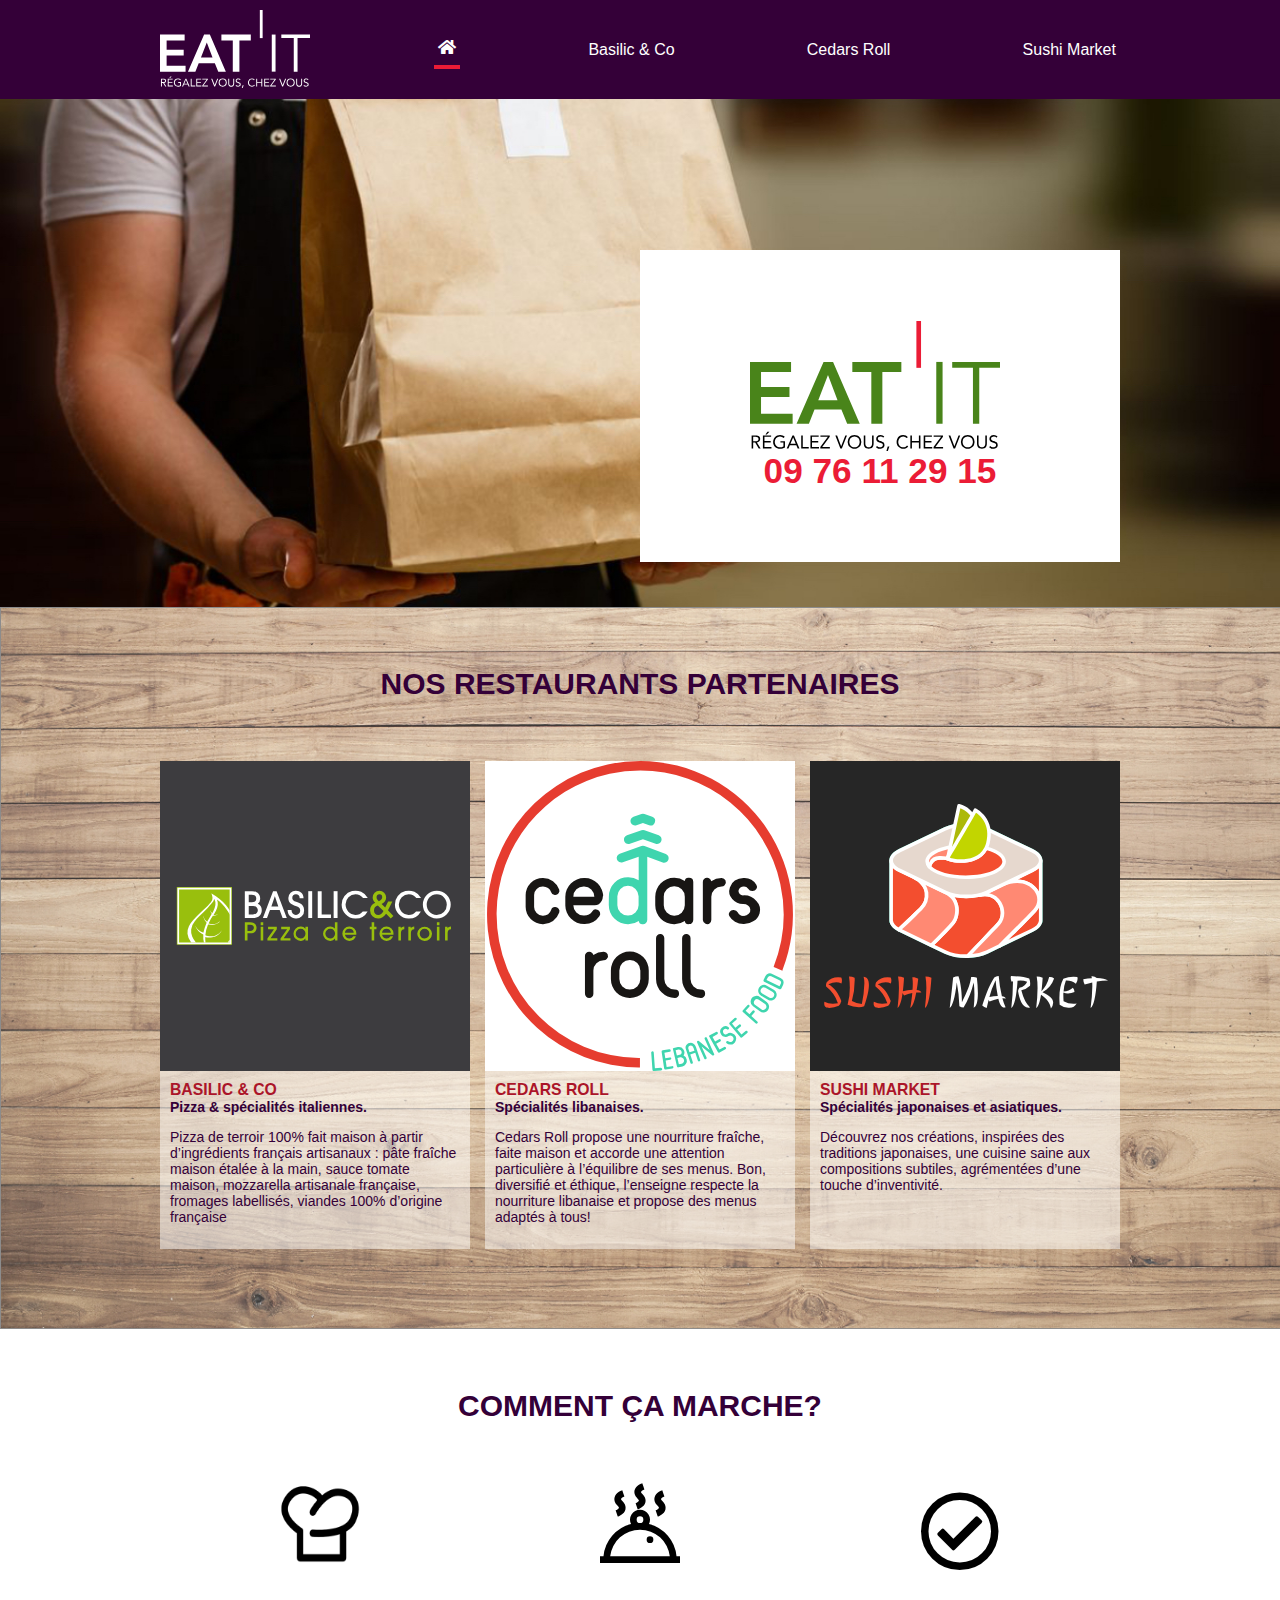
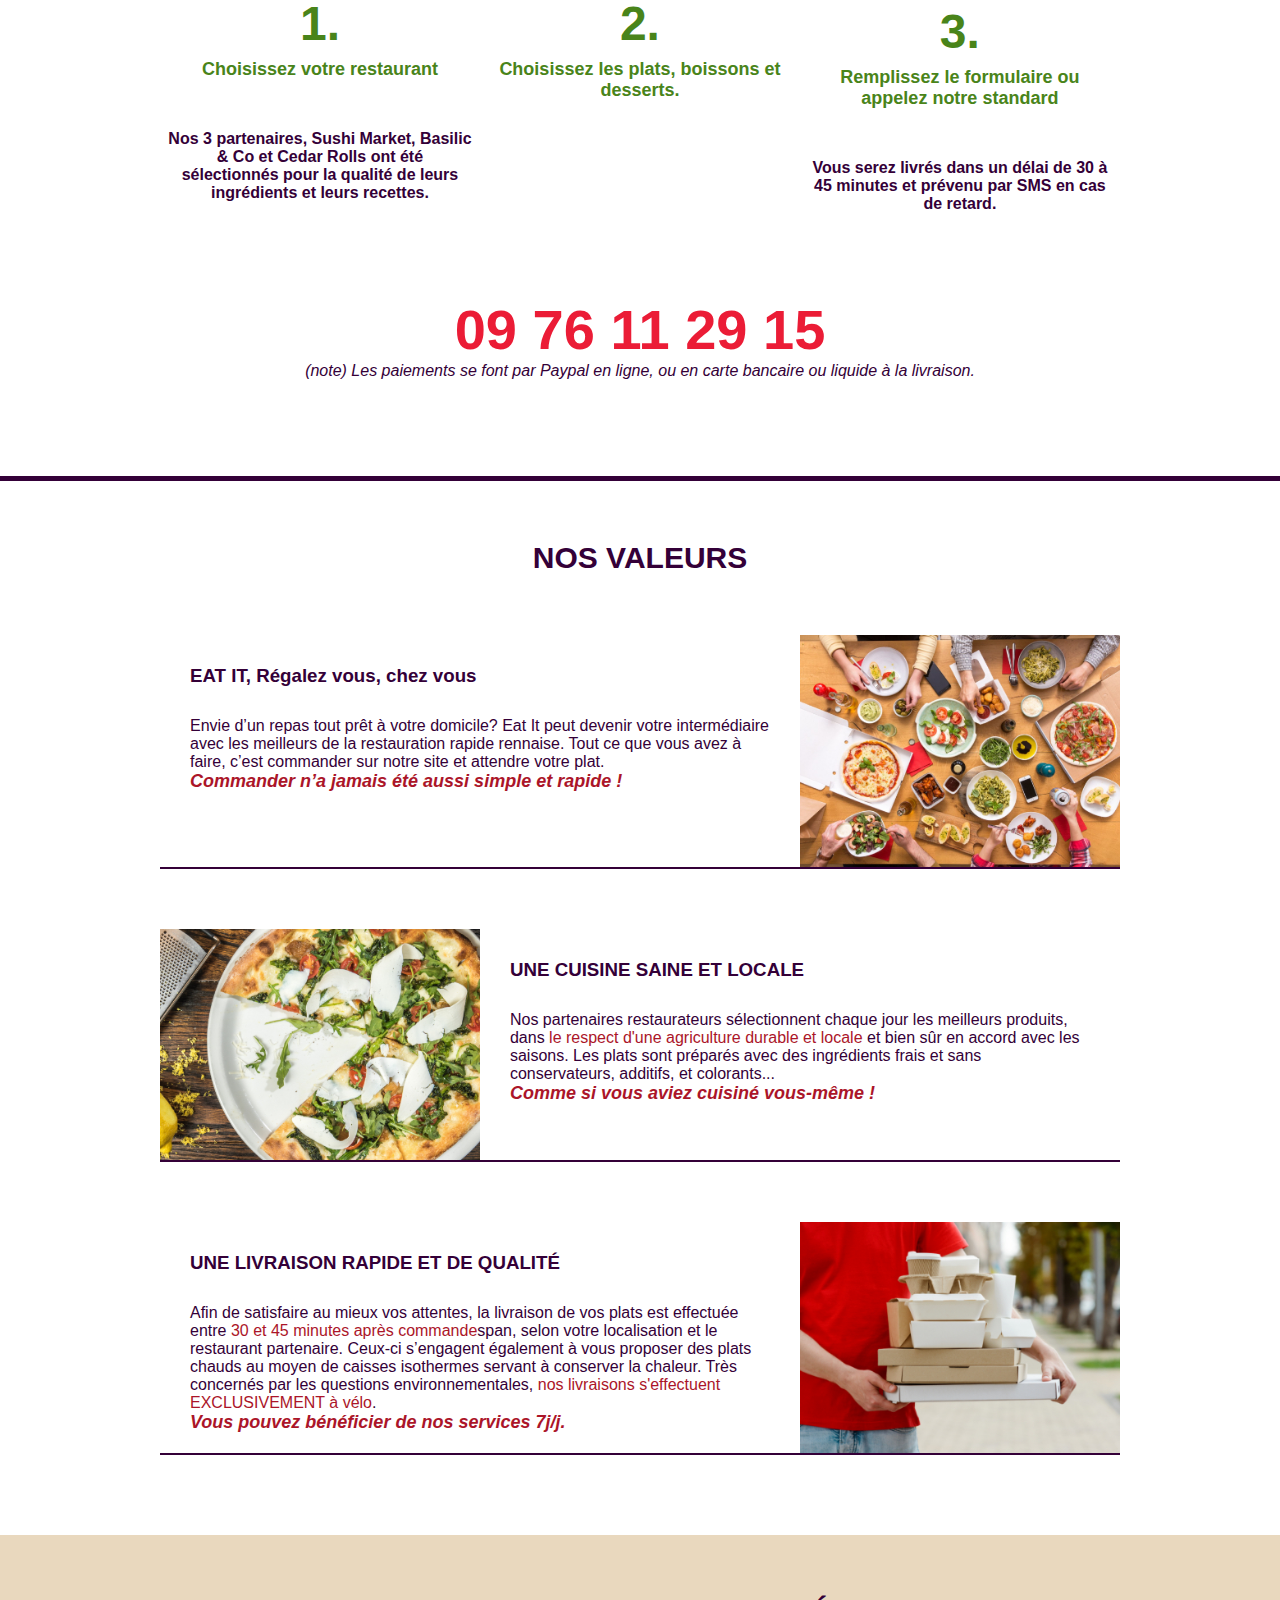
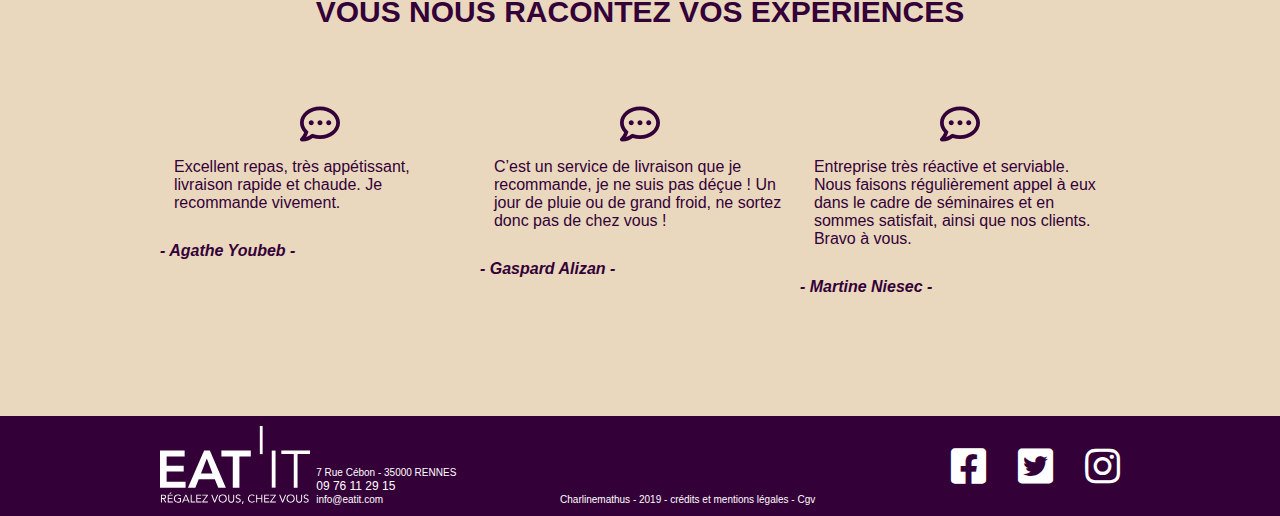
==== index.html @ 23b6b233 "début intégration page resto1" ====
<!DOCTYPE html>
<html lang="fr">
<head>
  <meta charset="UTF-8">
  <meta name="viewport" content="width=device-width, initial-scale=1.0">
  <meta http-equiv="X-UA-Compatible" content="ie=edge">
  <link rel="stylesheet" href="css/styles.css">
  <link rel="stylesheet" href="https://use.fontawesome.com/releases/v5.8.1/css/all.css">
  <title>Index</title>
</head>

<body>
  <!-- HEADER ================================================================================================================-->
  <header class="page_header">

    <!-- navigation principale -------------------------------------------------------------------------------------------------->
    <nav class="main_nav"> 

        <ul class="container">
          <li><div class="logo_navbar"><a href="index.html" class="logo_header"><img src="images/logo_white.svg" alt="logo_eat_it"></a></div></li>
          <li><a href="index.html" class="active"><i class="fas fa-home fa-1x"></i></a></li>
          <li><a href="resto1.html">Basilic & Co</a></li>
          <li><a href="resto2.html">Cedars Roll</a></li>
          <li><a href="resto3.html">Sushi Market</a></li>
        </ul>
      
    </nav><!--/main_nav-->

    <!-- slider ----------------------------------------------------------------------------------------------------------------->
    <section class="slider">

        <article class="slide">
          <div class="slide_title">
            <div class="container"> <!-- on a rajouter une boite avec la class "container" pour contraindre le titre à gauhce sur l'image-->
              <div class="title">
                <img src="images/logo_title.svg" alt="logo eatIt">
                <h1>09 76 11 29 15</h1>
              </div>
            </div>
          </div><!--/slide_infos-->
  
          <div class="slide_img">
            <img src="images/header_img.jpg" alt="livraison repas">
          </div><!--slide_img-->
        </article>

    </section><!--/slider-->

  </header><!--/page_header-->


  <!-- MAIN =====================================================================================================================-->
  <main>


    <!-- nos restaurants partenaires ------------------------------------------------------------------------------------------->
    <section class="partenaires">

      <div class="container">
        <h1>Nos restaurants partenaires</h1>

        <div class="partenaires_list">
          <div class="resto bCo"><!-- BasilicCo -->
            <div class="logo logo_bCo"><a href="resto1.html"><img src="images/logo_bCo.svg" alt="logo Basilic & Co" title="Découvrez Basilic & Co"></div></a> <!-- je crée une div qui contient l'image du logo car img en svg, donc pas de dimensions propores à elle / image cliquable lien vers page resto -->
            <div class="txt">
              <a href="resto1.html">Basilic & Co</a>
              <p>Pizza & spécialités italiennes.</p>
              <p>Pizza de terroir 100% fait maison à partir d’ingrédients français artisanaux : pâte fraîche maison étalée à la main, sauce tomate maison, mozzarella artisanale française, fromages labellisés, viandes 100% d’origine française</p>
            </div><!--/txt-->
          </div><!--/bCo-->
          

          <div class="resto cRoll"><!-- Cedar Rolls -->
            <div class="logo logo_cRoll"><a href="resto2.html"><img src="images/logo_cRoll.svg" alt="logo Cedar Roll" title="Découvrez Cedars Roll" widht="310" height="310"></div></a> <!-- je force l'image a une taille car elle est un tout petit peu plus petite -->
            <div class="txt">
              <a href="resto2.html">Cedars Roll</a>
              <p>Spécialités libanaises.</p>
              <p>Cedars Roll propose une nourriture fraîche, faite maison et accorde une attention particulière à l’équilibre de ses menus. Bon, diversifié et éthique, l’enseigne respecte la nourriture libanaise et propose des menus adaptés à tous!</p>
            </div><!--/txt-->
          </div><!--/cRoll-->
          

          <div class="resto sMarket"><!-- Sushi Market -->
            <div class="logo logo_sMarket"><a href="resto3.html"><img src="images/logo_sMarket.svg" alt="logo Sushi Market" title="Découvrez Sushi Market"></div></a>
            <div class="txt">
              <a href="resto3.html">Sushi Market</a>
              <p>Spécialités japonaises et asiatiques.</p>
              <p>Découvrez nos créations, inspirées des traditions japonaises, une cuisine saine aux compositions subtiles, agrémentées d’une touche d’inventivité.</p>
            </div><!--/txt-->
          </div><!--/sMarket-->

        </div><!--/partenaires_list-->

      </div><!--/container-->
    </section><!--/partenaires -->


    <!-- Procédure commande ---------------------------------------------------------------------------------------------------->
    <section class="process">

      <div class="container">
        <h1>Comment ça marche?</h1>

        <div class="etape_process">
          <div class="etape"><!-- étape 1 -->
              <img src="images/choix_resto.png">
              <p>1.</p> 
              <p>Choisissez votre restaurant</p>
              <p>Nos 3 partenaires, Sushi Market, Basilic & Co et Cedar Rolls ont été sélectionnés pour la qualité 
                de leurs ingrédients et leurs recettes.
              </p>
          </div>

          <div class="etape"><!-- étape 2 -->
            <div class="icone_repas"><img src="images/choix_repas.svg"></div> <!-- je crée une div pour y insérer l'icone car .svg et donc pas de dimension -->
            <p>2.</p> 
            <p>Choisissez les plats, boissons et desserts.</p>
          </div>

          <div class="etape"><!-- étape 3 -->
            <i class="far fa-check-circle fa-5x"></i> <!-- insertion d'une icone (grossie 4x) depuis le site font awsome -->
            <p>3.</p> 
            <p>Remplissez le formulaire ou appelez notre standard</p>
            <p>Vous serez livrés dans un délai de 30 à 45 minutes et prévenu par SMS en cas de retard.</p>
          </div>
        </div><!--/etape_process-->

        <h2>09 76 11 29 15</h2>
        <p class="note">(note) Les paiements se font par Paypal en ligne, ou en carte bancaire ou liquide à la livraison.</p>

      </div><!--/container -->
    </section><!--/process -->


  <!-- présentation de nos valeurs ---------------------------------------------------------------------------------------------->
  <section class="presentation container">

      <h1>Nos Valeurs</h1>

      <article class="valeur">
        <div class="txt">
          <h3>Eat it, <span>Régalez vous, chez vous</span></h3>
          <p><span class="color"></span>Envie d’un repas tout prêt à votre domicile?</span>
            Eat It peut devenir votre intermédiaire avec les meilleurs de la restauration rapide rennaise. 
            Tout ce que vous avez à faire, c’est commander sur notre site et attendre votre plat.
          </p>
          
          <p class="color italic">Commander n’a jamais été aussi simple et rapide !</p>
        </div>
        <img src="images/img_valeur1.jpg" alt="repas entre amis">
      </article><!-- /valeur -->

      <article class="valeur">
        <img src="images/img_valeur2.jpg" alt="pizza">
        <div class="txt">
          <h3>Une cuisine saine et locale</h3>
          <p>Nos partenaires restaurateurs sélectionnent chaque jour les meilleurs produits, dans <span class="color">le respect 
            d'une agriculture durable et locale</span> et bien sûr en accord avec les saisons.
            Les plats sont préparés avec des <span clas="color">ingrédients frais et sans conservateurs</span>, additifs, et colorants... 
          </p>
          
          <p class="color italic">Comme si vous aviez cuisiné vous-même !</p>
        </div>
      </article><!--/valeur -->

      <article class="valeur">
        <div class="txt">
          <h3>Une livraison rapide et de qualité</h3>
          <p>Afin de satisfaire au mieux vos attentes, la livraison de vos plats est effectuée entre <span class="color">30 et 45 minutes 
            après commande</span>span, selon votre localisation et le restaurant partenaire. Ceux-ci s’engagent également à vous 
            proposer des plats chauds au moyen de caisses isothermes servant à conserver la chaleur.
            Très concernés par les questions environnementales, <span class="color">nos livraisons s'effectuent EXCLUSIVEMENT à vélo</span>.
          </p>

          <p class="color italic">Vous pouvez bénéficier de nos services 7j/j.</p>
        </div>
        <img src="images/img_valeur3.jpg" alt="livreur">
      </article><!--/valeur -->

    </section><!--/presentation -->


    <!-- témoignages -------------------------------------------------------------------------------------------------------------->
    <section class="temoignages">

      <div class="container">
        <h1>Vous nous racontez vos expériences</h1>

        <article class="temoignages_article">
            <blockquote>
              <div class="icone_bulle"></div>
              <p>Excellent repas, très appétissant, livraison rapide et chaude. Je recommande vivement.</p>
              <cite>- Agathe Youbeb -</cite>
            </blockquote>
    
            <blockquote>
              <div class="icone_bulle"></div>
              <p>C’est un service de livraison que je recommande, je ne suis pas déçue ! Un jour de pluie 
                ou de grand froid, ne sortez donc pas de chez vous !</p>
              <cite> - Gaspard Alizan -</cite>
            </blockquote>
            
            <blockquote>
              <div class="icone_bulle"></div>
              <p>Entreprise très réactive et serviable. Nous faisons régulièrement appel à eux dans le cadre 
                de séminaires et en sommes satisfait, ainsi que nos clients. Bravo à vous.</p>
              <cite>- Martine Niesec -</cite>
            </blockquote>
        </article><!--/temoignages_article -->

      </div><!--/container-->  
    </section><!--/temoignages -->

  </main>


  <!-- FOOTER =====================================================================================================================-->
  <footer class="page_footer">
    <div class="container">
    
        <div class="footer_logo">
          <div class="logo_navbar"><a href="index.html" class="logo_footer"><img src="images/logo_white.svg" alt="logo_eat_it"></a></div>
          <div class="logo_txt">
            <p>7 Rue Cébon - 35000 RENNES</p>
            <p>09 76 11 29 15</p>
            <p>info@eatit.com</p>
          </div>
        </div>
  
        <p>Charlinemathus - 2019 - <a>crédits</a> et <a>mentions légales</a> - <a>Cgv</a></p>

        <nav class="footer_nav">
          <ul>
            <li><a href="#" target="blank" class="btn_rs bnt_fb" title="notre page Facebook">Facebook<i class="fab fa-facebook-square fa-2x"></i></a></li>
            <li><a href="#" target="blank" class="btn_rs bnt_tw" title="notre page Twitter">Twitter<i class="fab fa-twitter-square fa-2x"></i></a></li>
            <li><a href="#" target="blank" class="btn_rs bnt_inst" title="notre page Insta">Instagram<i class="fab fa-instagram fa-2x"></i></a></li>
          </ul>
        </nav><!--/footer_nav -->
      
    </div><!--/container-->
  </footer>

  
</body>
</html>
---- css/styles.css ----
/* -------------------------------- FEUILLE DE STYLE --------------------------------- */



/* COMMON ============================================================================================================================ */
*{ 
  box-sizing: border-box; /* pour tous les selecteurs, je veux que la taille de mes boites comprennent la bordure ET le padding -> car sinon, le padding s'AJOUTE à la taille initiale de boite */
}


body {
  margin: 0; /* j'enlève toutes les marges que le navigateur peut me mettre par défaut */
  font-family: 'Trebuchet MS', sans-serif;
}


.container {
  width: 960px;
  margin: 0 auto;
}


h1, h3 {
  text-transform: uppercase;
  color: #340038;
}


h1 {
margin-top: 0;
font-size: 1.875rem; /* 16px <=> 1rem */
text-align: center;
margin-bottom: 60px;
}


h2 {
  font-size: 2.5rem;
  font-weight: bold;
}


a
{
  display: inline-block;
  text-decoration: none;
  cursor: pointer;
}


img {
  display:block;
}


ul {
  list-style: none;
  margin: 0;
  padding: 0;
}




/* HEADER ============================================================================================================================ */
header {
  display: flex;
  flex-direction: column;
}


/* main_nav --------------------------------------------------------------------------------------*/

.main_nav {
  padding: 10px 0; /* padding de 30 en haut et en bas et 0 à gauche et droite */
  background-color: #340038;
  position: fixed; /* navbar fixe au scroll vertical */
  top:0; /* position de la fixation de la navbar, en haut */
  width: 100%; /* prend toute la largeur disponible */
  z-index: 100; /* je veux m'assurer que les autres éléments passent bien "dessous" */
  
}


.main_nav .container {
  display:flex;
  justify-content: space-between;
  align-items: center;
}

.main_nav ul {
  display: flex;
}


.main_nav ul a {
  display: inline-block;
  padding: 0.5rem 0.25rem; /* permet d'augmenter la zone de réaction pour le clic-utilisateur */
  font-size: 1rem;
  color: #ffffff;
}


.logo_navbar a.logo_header {
  margin-left: 0px;
}


.main_nav ul a.active, .main_nav ul a:hover { /* état de bouton actif de la page puis au survol */
  border-bottom: 4px solid #EB1C36; 
}


.logo_navbar a.logo_header:hover {
  border-bottom: 0;
}


.main_nav .logo_navbar { /* je donne une dimension à ma div pour accueillir le logo en .svg */
  width: 150px;
  height: 79px;
}


.main_nav .logo_navbar a {
  padding: 0;
}


.fas fa-home {  /* import de l'icone "home" depuis site front awsome */
  color: #ffffff;
}


/* slider --------------------------------------------------------------------------------------------------*/

.slide {
  position: relative; 
  
}


.slide_img img { 
  width: 100%; /* on demande à l'image de s'étendre dans sa boite */
} 


.slide_title {
  position: absolute; /* je fais passer mon texte SUR l'image contenu dans le .slide */
  top: 250px;
  width: 100%;
}


.slide_title h1 {
  margin-bottom: 0;
  font-size: 2.2em;
  color: #EB1C36;
}


.slide_title .title {
  width: 50%;
  background: #ffffff;
  margin-left: auto;
  padding: 4.43rem 6.875rem;
}


/* section nos partenaires -------------------------------------------------------------------------------- */ 

.partenaires {
  background: url(../images/bg_resto.jpg) no-repeat;
  background-size: cover;
  padding-top: 60px;
  padding-bottom: 80px;
}


.partenaires .partenaires_list {
  display: flex;
  justify-content: space-between;
}


.partenaires .resto {
  display: flex;
  flex-direction: column;
}


.partenaires .logo_cRoll {
  background-color: #ffffff;
  text-align: center;
}


.partenaires .logo { /* je donne une dimension aux div qui accueillent les logo en .svg */
  width: 310px;
  height: 310px;
}


.partenaires .txt {
  background-color: #ffffff80;
  width: 310px;
  padding: 10px;
  color: #340038;
  font-size: 0.875em;
  flex-grow: 1;
}


.partenaires .txt a {
  text-transform: uppercase;
  color: #AB1529;
  font-weight: bold;
  font-size: 1.125em;
}


.partenaires .txt p:nth-of-type(1) {
  margin-top: 0;
  font-weight: bold;
}



/* Procédure de commande ---------------------------------------------------------------------------------- */

.process {
  padding-top: 60px;
  padding-bottom: 80px;
  text-align: center;
  border-bottom: 5px solid #340038;
}


.etape {
  flex-basis: 33.33%;
  display: flex;
  flex-direction: column;
  align-items: center;
}


.etape:nth-of-type(3) {
  padding-top: 0.5rem;
}


.etape_process {
  display: flex;
}


.etape img { /* je donne une dimension aux div qui accueillent les icones de process */
  width: 80px;
  height: 80px;
}


.etape p {
  font-weight: bold;
  color: #49841A;
  padding: 0.5rem;
  text-align: center;
}


.etape p:nth-of-type(1) {
  margin-top: 25px;
  margin-bottom:0;
  padding-bottom:0;
  font-size: 3em;
}


.etape p:nth-of-type(2) {
  margin-top:0;
  font-size: 1.125em;
}


.etape p:nth-of-type(3) {
  font-size: 1em;
  color: #340038;
}
  

.process h2 {
  font-size: 3.5em;
  color: #EB1C36;
  margin-top: 60px;
  margin-bottom: 0;
}

.process .note {
  margin-top: 0;
  font-style: italic;
  color:#340038;
}


/* section présentation ------------------------------------------------------------------------------------ */

.presentation {
  padding-top: 60px;
  padding-bottom: 80px;
}


.presentation article {
  display:flex;
  border-bottom: 2px solid #340038;
  margin-top: 60px;
}


.presentation article img {
  width: 33.33%;
}


.presentation article p , .presentation article h3 {
  padding: 1.875rem 1.875rem 0 1.875rem;
  color: #340038;
  margin: 0;
}


.presentation article p:nth-of-type(2) {
  padding-top: 0;
}


.presentation h3 span {
  text-transform: initial;
}


.presentation .valeur .color {
  color: #AB1529;
}


.presentation .valeur .italic {
  font-size: 1.125em;
  font-style: italic;
  font-weight: bold;
}


/* section temoignages ---------------------------------------------------------------------------------------- */

.temoignages {
  background-color: #E9D8BE;
  padding-top: 60px;
  padding-bottom: 120px;
}


.temoignages h1 {
  margin-bottom: 75px;
}


.temoignages .temoignages_article {
  display: flex;
}


.temoignages blockquote {
  flex-basis: 33.33%;
  margin: 0;
  color: #340038;
}


.temoignages_article p {
  margin-top: 0;
  padding: 0.875rem;
}


.temoignages cite {
  font-style: italic;
  font-weight: bold;
}


.icone_bulle { /* je donne une dimension à mes div qui accueillent les icones */
  width: 40px;
  height: 40px;
  background-image: url(../images/icone_bulle.svg);
  margin: 0 auto;
}


/* FOOTER =========================================================================================================================-- */

.page_footer {
  background-color: #340038;
  width: 100%;
  padding-top: 10px;
  padding-bottom: 10px;
}


.page_footer .container {
  display:flex;
  justify-content: space-between;
  align-items: center;
  color: #ffffff;
  font-size: 0.625em;
}


.footer_logo {
  display: flex;
  align-items: flex-end;
}


.logo_txt {
  padding-left: 0.625em;
}


.logo_txt p:nth-of-type(1) {
  margin-bottom: 0.075rem;
}

.logo_txt p:nth-of-type(2) {
  font-size: 1.2em;
  margin-top: 0.075rem;
  margin-bottom: 0.075rem;
}


.footer_nav {
  display: flex;
}


.page_footer .container p{
  margin-bottom: 0.075rem;
  margin-top: auto;
}


.footer_nav ul {
  display: flex;
  justify-content: space-between;
}


.footer_nav ul a {
  font-size: 0;
  color: #340038;
}

.footer_nav ul i{
  font-size: 2.5rem;
  color: #ffffff;
  margin-left: 2rem;
}
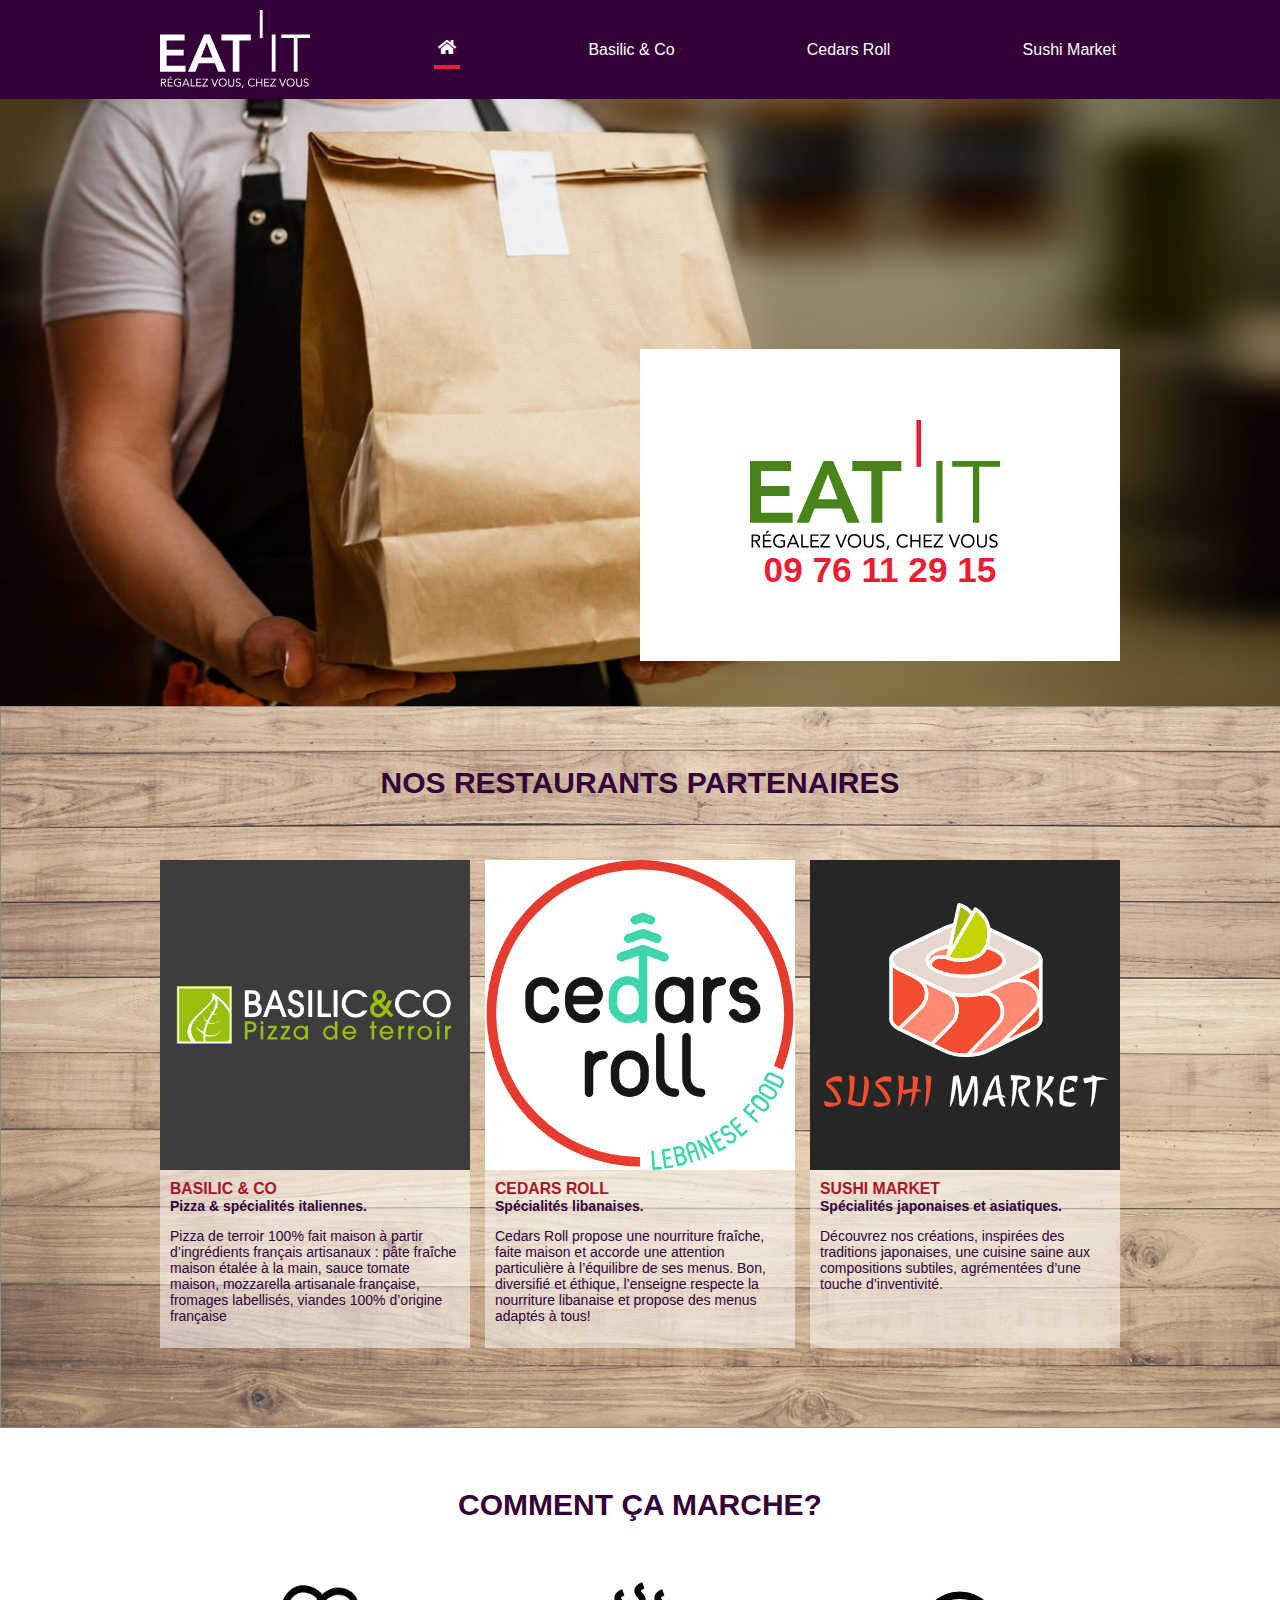
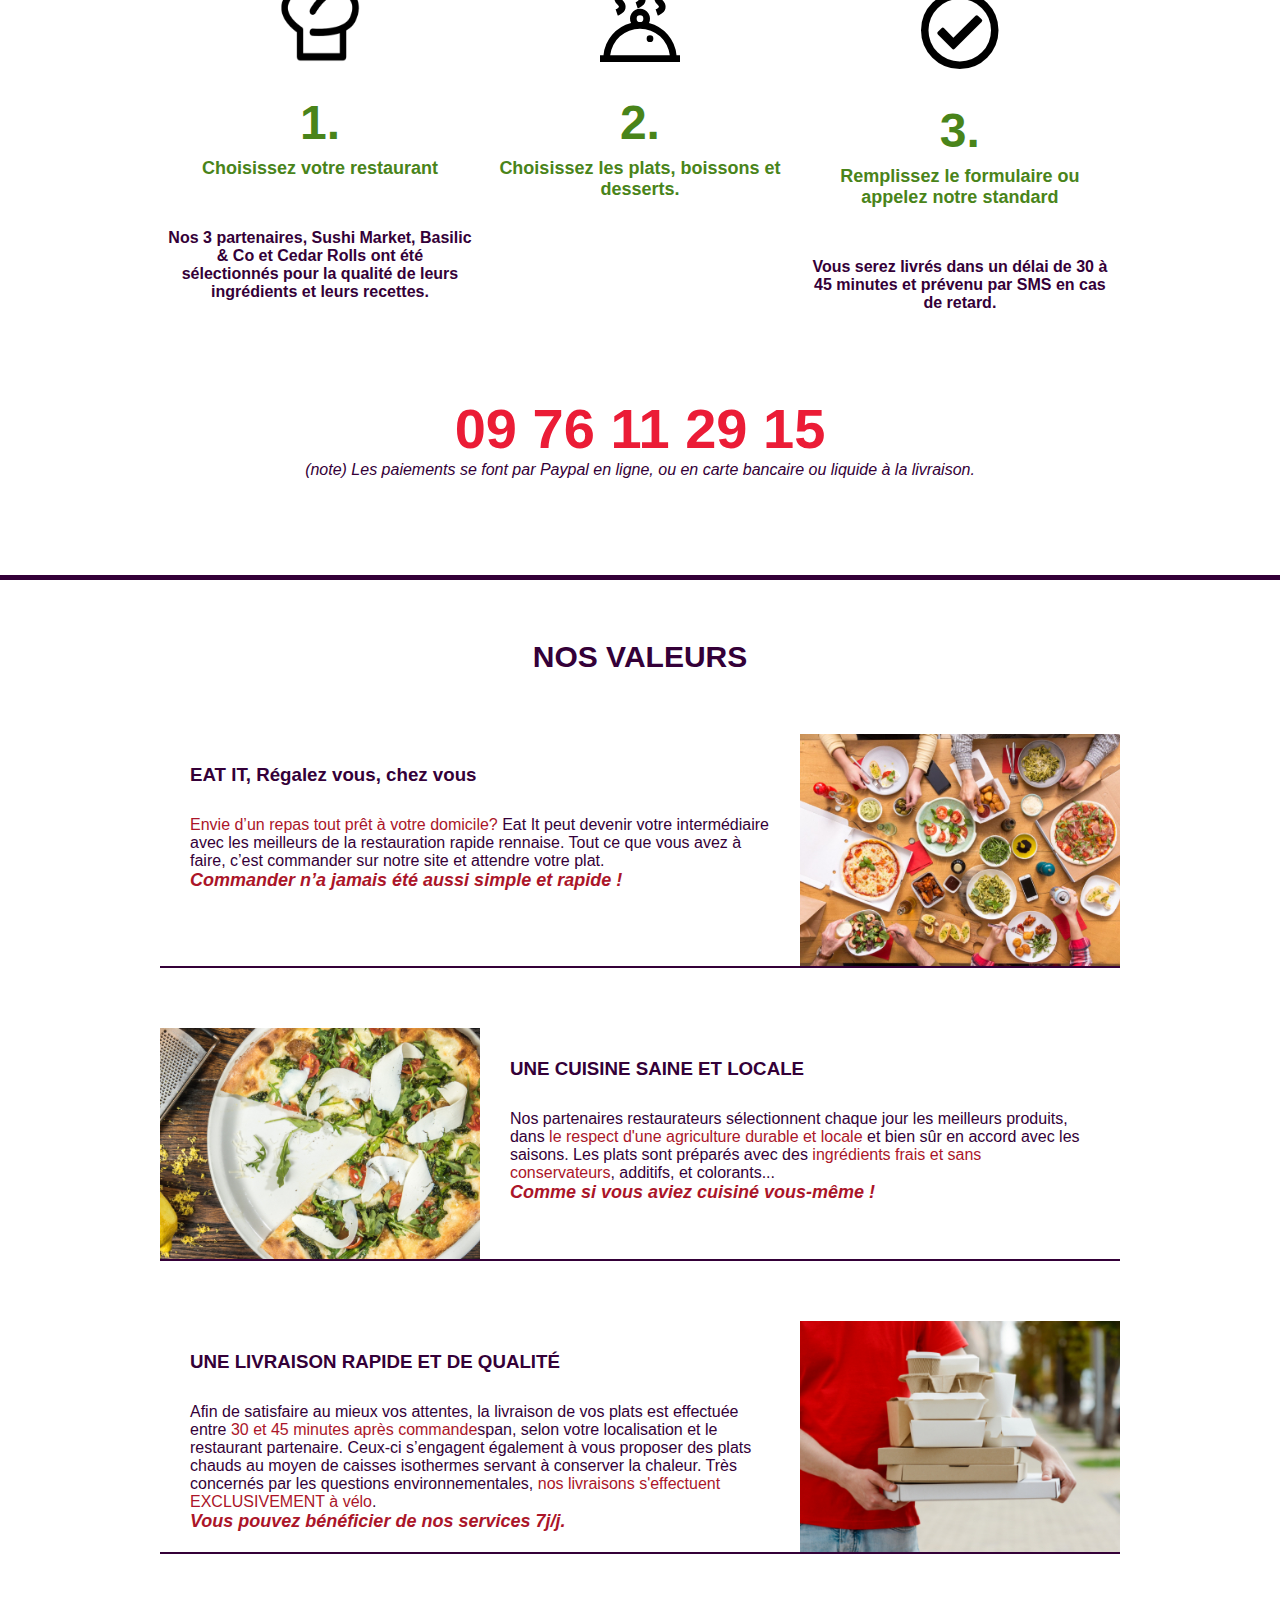
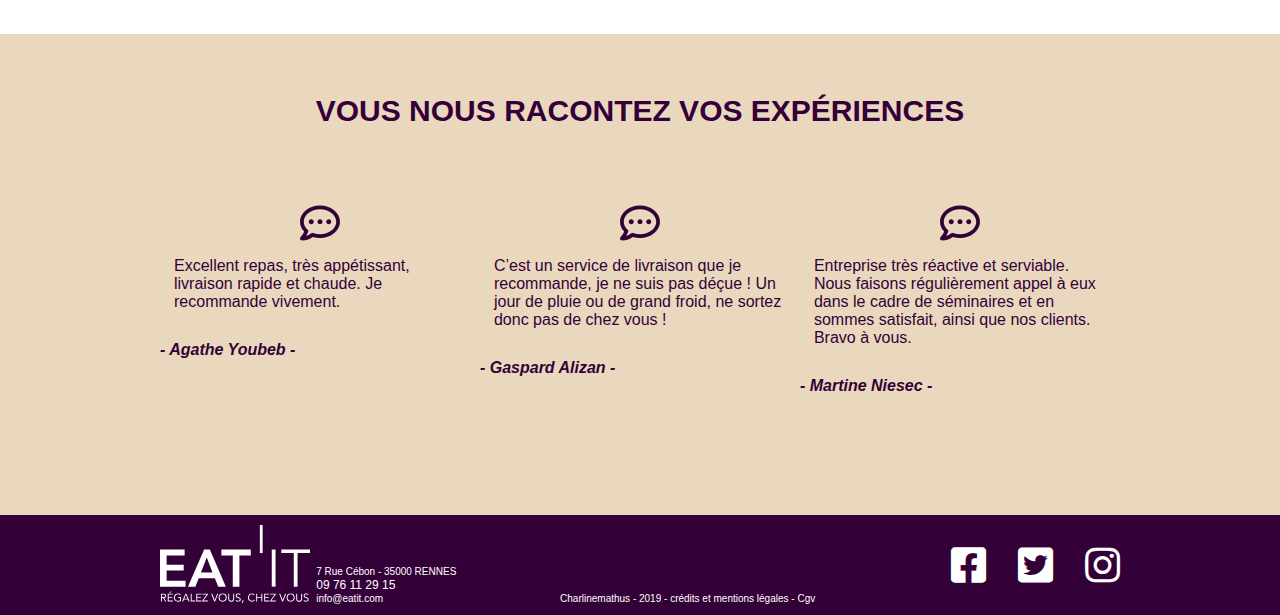
==== commit 3d101187: "ajout d'un padding-top de 99pxpour décaler l'image de mon header car la navbar passe par dessus et d" ====
--- a/index.html
+++ b/index.html
@@ -71,7 +71,7 @@
           
 
           <div class="resto cRoll"><!-- Cedar Rolls -->
-            <div class="logo logo_cRoll"><a href="resto2.html"><img src="images/logo_cRoll.svg" alt="logo Cedar Roll" title="Découvrez Cedars Roll" widht="310" height="310"></div></a> <!-- je force l'image a une taille car elle est un tout petit peu plus petite -->
+            <div class="logo logo_cRoll"><a href="resto2.html"><img src="images/logo_cRoll.svg" alt="logo Cedar Roll" title="Découvrez Cedars Rolls"></div></a> <!-- je force l'image a une taille car elle est un tout petit peu plus petite -->
             <div class="txt">
               <a href="resto2.html">Cedars Roll</a>
               <p>Spécialités libanaises.</p>
@@ -103,7 +103,7 @@
 
         <div class="etape_process">
           <div class="etape"><!-- étape 1 -->
-              <img src="images/choix_resto.png">
+              <img src="images/choix_resto.png" alt="icone toque">
               <p>1.</p> 
               <p>Choisissez votre restaurant</p>
               <p>Nos 3 partenaires, Sushi Market, Basilic & Co et Cedar Rolls ont été sélectionnés pour la qualité 
@@ -112,7 +112,7 @@
           </div>
 
           <div class="etape"><!-- étape 2 -->
-            <div class="icone_repas"><img src="images/choix_repas.svg"></div> <!-- je crée une div pour y insérer l'icone car .svg et donc pas de dimension -->
+            <div class="icone_repas"><img src="images/choix_repas.svg" alt="icone cloche repas"></div> <!-- je crée une div pour y insérer l'icone car .svg et donc pas de dimension -->
             <p>2.</p> 
             <p>Choisissez les plats, boissons et desserts.</p>
           </div>
@@ -132,15 +132,15 @@
     </section><!--/process -->
 
 
-  <!-- présentation de nos valeurs ---------------------------------------------------------------------------------------------->
-  <section class="presentation container">
+    <!-- présentation de nos valeurs ---------------------------------------------------------------------------------------------->
+    <section class="presentation container">
 
       <h1>Nos Valeurs</h1>
 
       <article class="valeur">
         <div class="txt">
           <h3>Eat it, <span>Régalez vous, chez vous</span></h3>
-          <p><span class="color"></span>Envie d’un repas tout prêt à votre domicile?</span>
+          <p><span class="color">Envie d’un repas tout prêt à votre domicile?</span>
             Eat It peut devenir votre intermédiaire avec les meilleurs de la restauration rapide rennaise. 
             Tout ce que vous avez à faire, c’est commander sur notre site et attendre votre plat.
           </p>
@@ -156,9 +156,8 @@
           <h3>Une cuisine saine et locale</h3>
           <p>Nos partenaires restaurateurs sélectionnent chaque jour les meilleurs produits, dans <span class="color">le respect 
             d'une agriculture durable et locale</span> et bien sûr en accord avec les saisons.
-            Les plats sont préparés avec des <span clas="color">ingrédients frais et sans conservateurs</span>, additifs, et colorants... 
+            Les plats sont préparés avec des <span class="color">ingrédients frais et sans conservateurs</span>, additifs, et colorants... 
           </p>
-          
           <p class="color italic">Comme si vous aviez cuisiné vous-même !</p>
         </div>
       </article><!--/valeur -->
--- a/css/styles.css
+++ b/css/styles.css
@@ -27,16 +27,17 @@
 
 
 h1 {
-margin-top: 0;
-font-size: 1.875rem; /* 16px <=> 1rem */
-text-align: center;
-margin-bottom: 60px;
+  margin-top: 0;
+  font-size: 1.875rem; /* 16px <=> 1rem */
+  text-align: center;
+  margin-bottom: 60px;
 }
 
 
 h2 {
   font-size: 2.5rem;
   font-weight: bold;
+  color: #340038;
 }
 
 
@@ -59,7 +60,9 @@
   padding: 0;
 }
 
-
+p {
+  color: #340038;
+}
 
 
 /* HEADER ============================================================================================================================ */
@@ -134,6 +137,11 @@
 
 /* slider --------------------------------------------------------------------------------------------------*/
 
+.slider {
+  padding-top:99px; /* permets de "rattrapper" la hauteur de l'image cachée par la navbar qui passe par dessus */
+}
+
+
 .slide {
   position: relative; 
   
@@ -191,7 +199,12 @@
 
 .partenaires .logo_cRoll {
   background-color: #ffffff;
-  text-align: center;
+}
+
+
+.partenaires .logo_cRoll img {
+  width: 310px;
+  height: 310px;
 }
 
 
@@ -446,6 +459,7 @@
 .page_footer .container p{
   margin-bottom: 0.075rem;
   margin-top: auto;
+  color: #ffffff;
 }
 
 
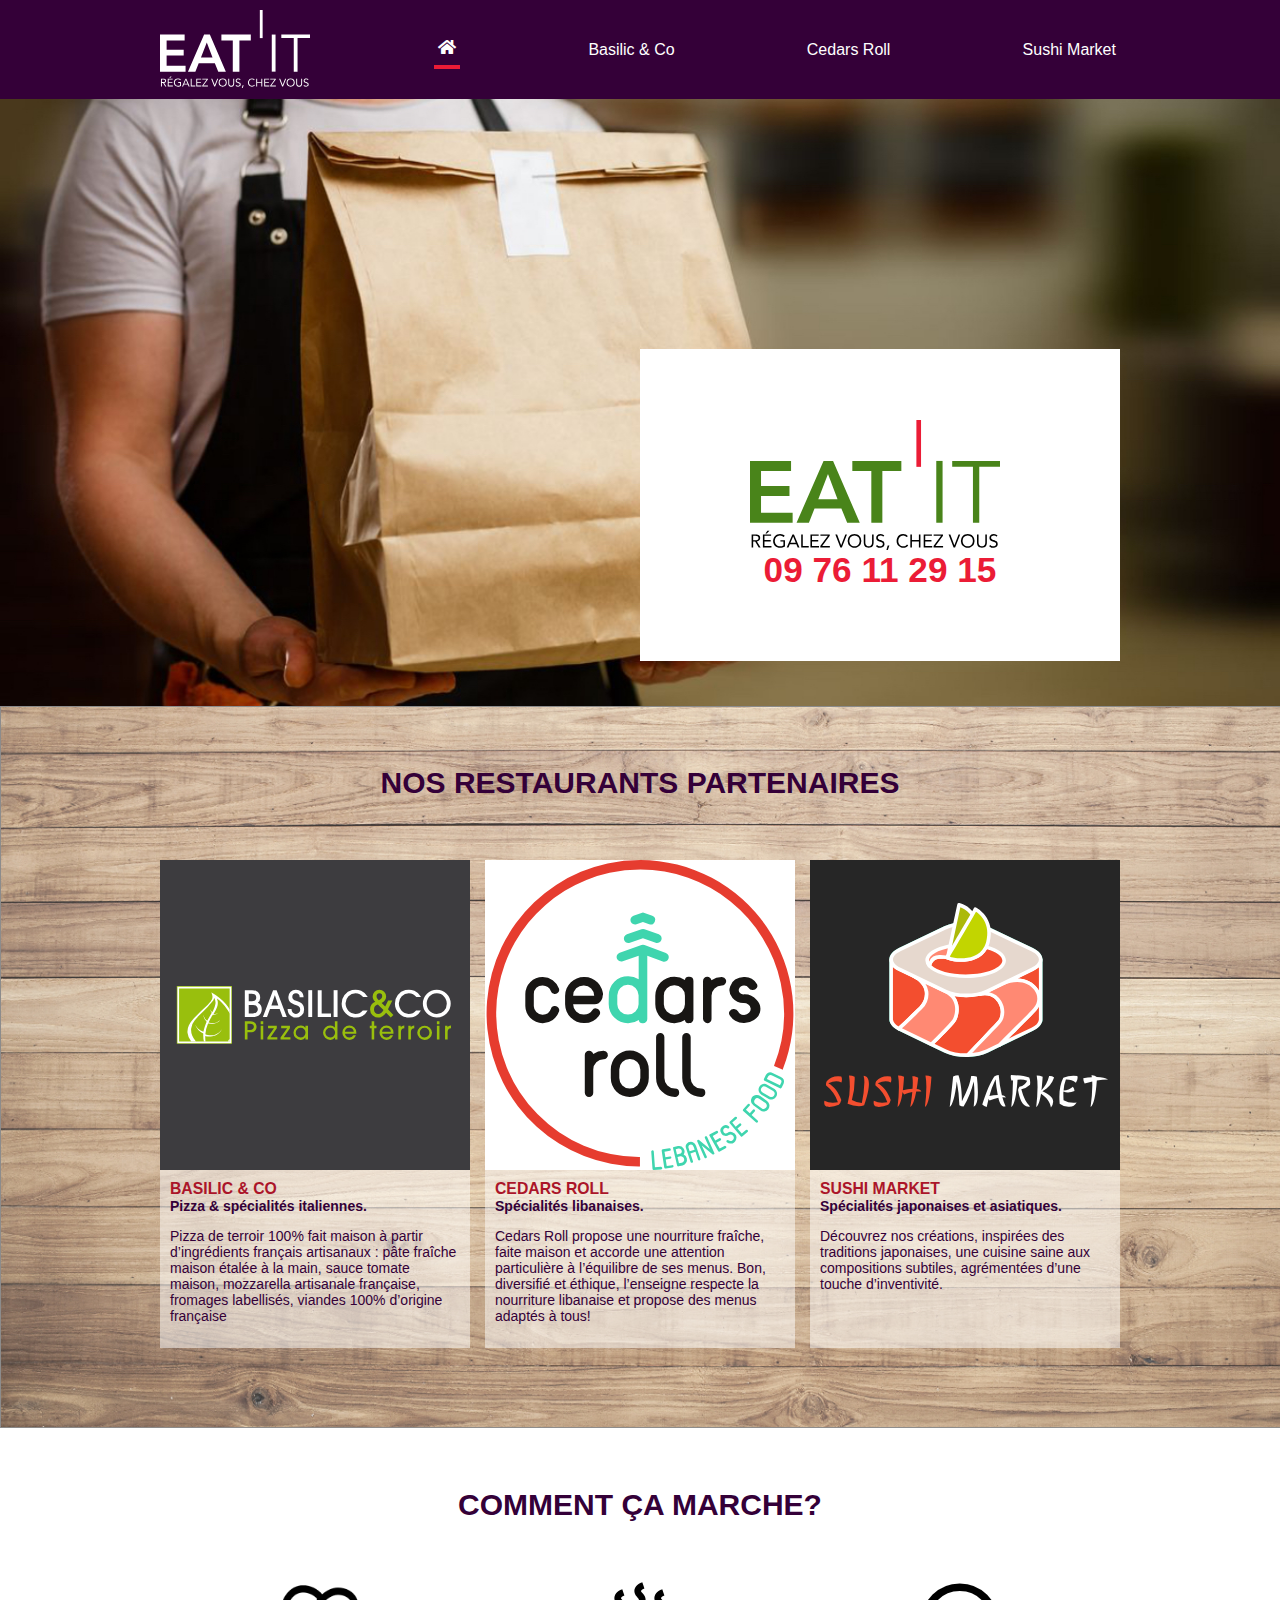
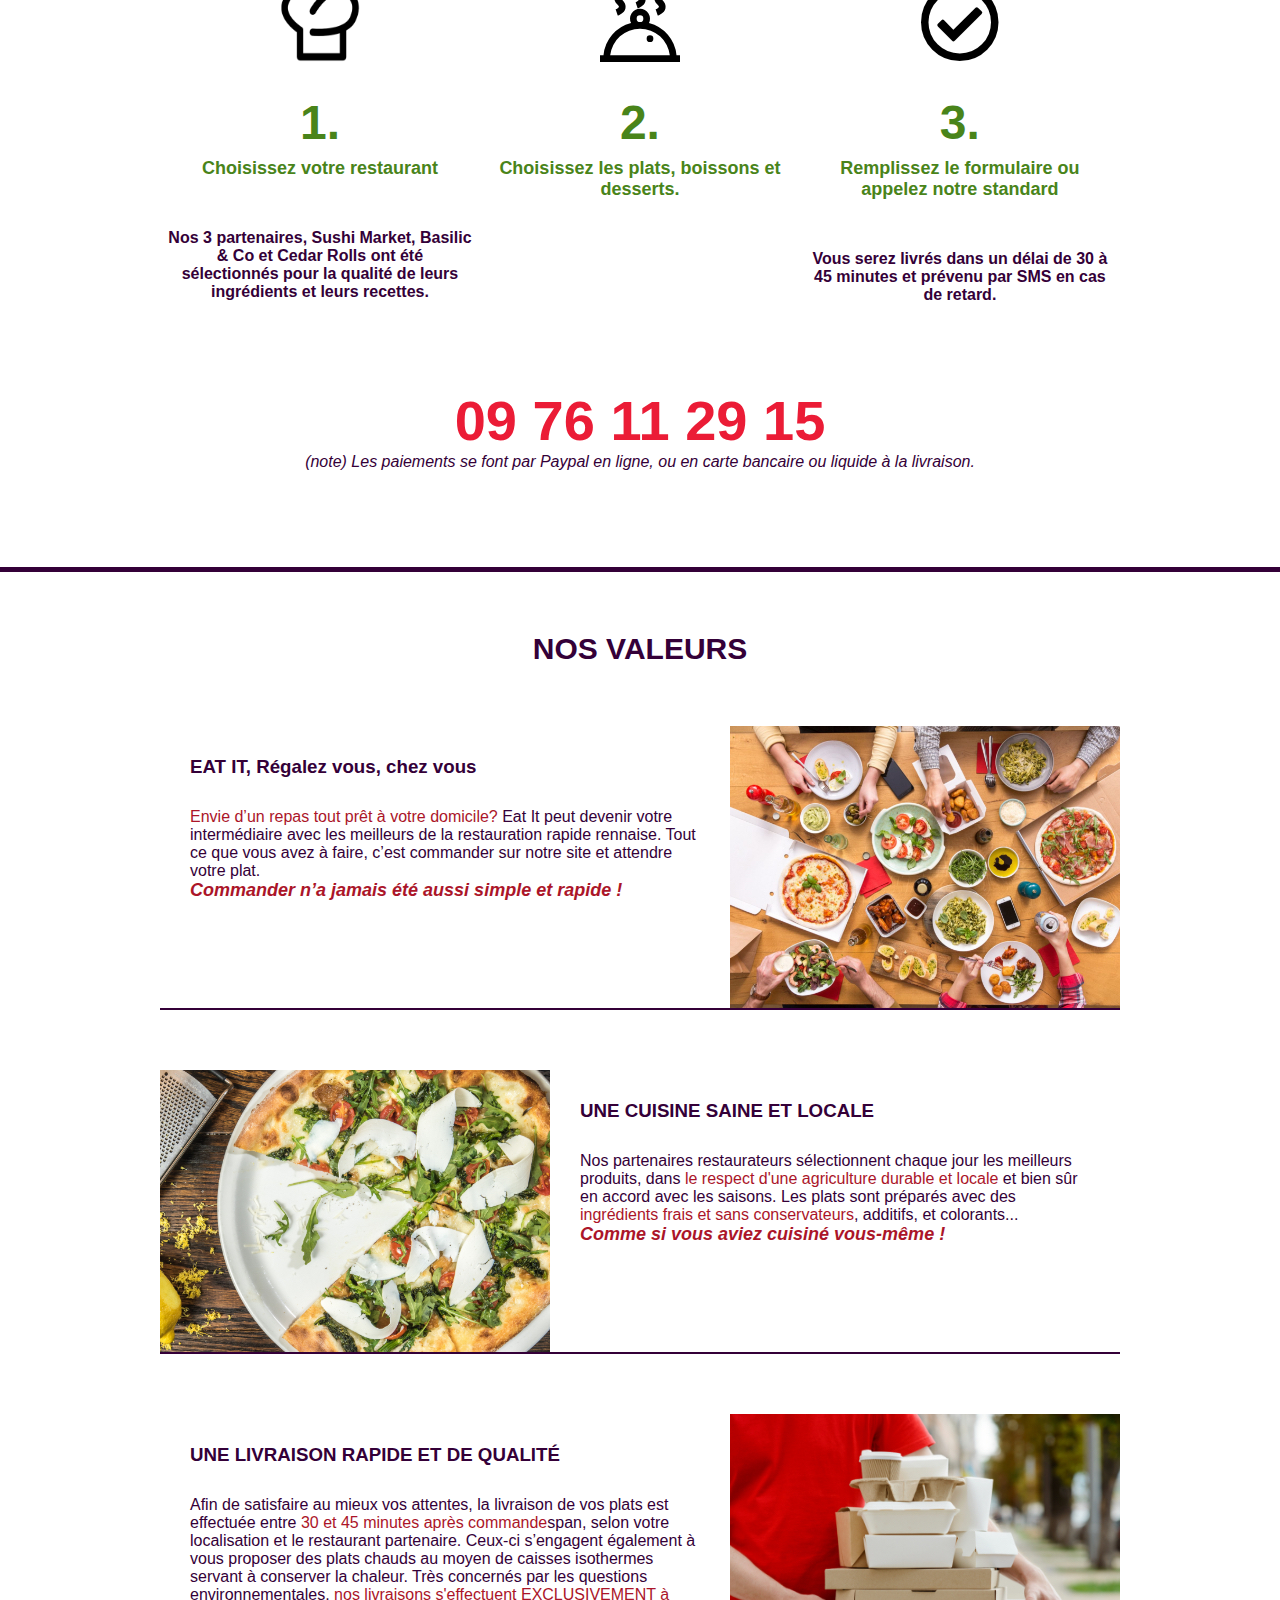
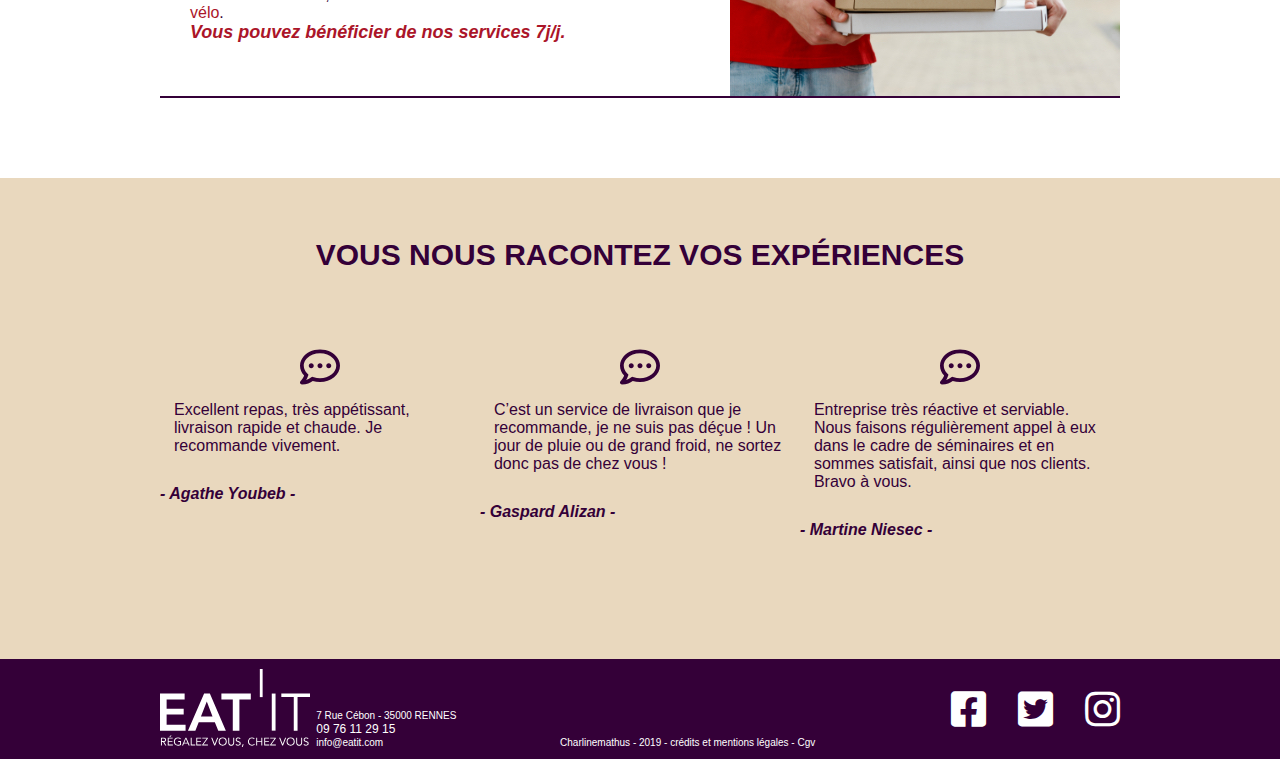
==== commit 23667b11: "modification html index section nos valeurs ligne code 397 bloc txt en flex-basis à 66.66%" ====
--- a/index.html
+++ b/index.html
@@ -6,25 +6,30 @@
   <meta http-equiv="X-UA-Compatible" content="ie=edge">
   <link rel="stylesheet" href="css/styles.css">
   <link rel="stylesheet" href="https://use.fontawesome.com/releases/v5.8.1/css/all.css">
+  <link rel="icon" type="image/png" href="images/favicon.png"/>
   <title>Index</title>
 </head>
 
-<body>
+
+<body class="page_home">
+
+<!-- MAIN NAV =================================================================================================================-->
+  <nav class="main_nav"> 
+
+      <ul class="container">
+        <li><div class="logo_navbar"><a href="index.html" class="logo_header"><img src="images/logo_white.svg" alt="logo_eat_it"></a></div></li>
+        <li><a href="index.html" class="active"><i class="fas fa-home fa-1x"></i></a></li>
+        <li><a href="resto1.html">Basilic & Co</a></li>
+        <li><a href="resto2.html">Cedars Roll</a></li>
+        <li><a href="resto3.html">Sushi Market</a></li>
+      </ul>
+    
+  </nav><!--/main_nav-->
+
+
   <!-- HEADER ================================================================================================================-->
   <header class="page_header">
-
-    <!-- navigation principale -------------------------------------------------------------------------------------------------->
-    <nav class="main_nav"> 
-
-        <ul class="container">
-          <li><div class="logo_navbar"><a href="index.html" class="logo_header"><img src="images/logo_white.svg" alt="logo_eat_it"></a></div></li>
-          <li><a href="index.html" class="active"><i class="fas fa-home fa-1x"></i></a></li>
-          <li><a href="resto1.html">Basilic & Co</a></li>
-          <li><a href="resto2.html">Cedars Roll</a></li>
-          <li><a href="resto3.html">Sushi Market</a></li>
-        </ul>
-      
-    </nav><!--/main_nav-->
+    
 
     <!-- slider ----------------------------------------------------------------------------------------------------------------->
     <section class="slider">
@@ -147,11 +152,11 @@
           
           <p class="color italic">Commander n’a jamais été aussi simple et rapide !</p>
         </div>
-        <img src="images/img_valeur1.jpg" alt="repas entre amis">
+        <div><img src="images/img_valeur1.jpg" alt="repas entre amis"></div>
       </article><!-- /valeur -->
 
       <article class="valeur">
-        <img src="images/img_valeur2.jpg" alt="pizza">
+        <div><img src="images/img_valeur2.jpg" alt="pizza"></div>
         <div class="txt">
           <h3>Une cuisine saine et locale</h3>
           <p>Nos partenaires restaurateurs sélectionnent chaque jour les meilleurs produits, dans <span class="color">le respect 
@@ -173,7 +178,7 @@
 
           <p class="color italic">Vous pouvez bénéficier de nos services 7j/j.</p>
         </div>
-        <img src="images/img_valeur3.jpg" alt="livreur">
+        <div><img src="images/img_valeur3.jpg" alt="livreur"></div>
       </article><!--/valeur -->
 
     </section><!--/presentation -->
@@ -226,13 +231,13 @@
           </div>
         </div>
   
-        <p>Charlinemathus - 2019 - <a>crédits</a> et <a>mentions légales</a> - <a>Cgv</a></p>
+        <p>Charlinemathus - 2019 - <a href="#">crédits</a> et <a href="#">mentions légales</a> - <a href="#">Cgv</a></p>
 
         <nav class="footer_nav">
           <ul>
-            <li><a href="#" target="blank" class="btn_rs bnt_fb" title="notre page Facebook">Facebook<i class="fab fa-facebook-square fa-2x"></i></a></li>
-            <li><a href="#" target="blank" class="btn_rs bnt_tw" title="notre page Twitter">Twitter<i class="fab fa-twitter-square fa-2x"></i></a></li>
-            <li><a href="#" target="blank" class="btn_rs bnt_inst" title="notre page Insta">Instagram<i class="fab fa-instagram fa-2x"></i></a></li>
+            <li><a href="http://www.facebook.com" target="blank" class="btn_rs bnt_fb" title="notre page Facebook">Facebook<i class="fab fa-facebook-square fa-2x"></i></a></li>
+            <li><a href="http://www.twitter.com" target="blank" class="btn_rs bnt_tw" title="notre page Twitter">Twitter<i class="fab fa-twitter-square fa-2x"></i></a></li>
+            <li><a href="http://www.instgram.com" target="blank" class="btn_rs bnt_inst" title="notre page Insta">Instagram<i class="fab fa-instagram fa-2x"></i></a></li>
           </ul>
         </nav><!--/footer_nav -->
       
--- a/css/styles.css
+++ b/css/styles.css
@@ -65,19 +65,12 @@
 }
 
 
-/* HEADER ============================================================================================================================ */
-header {
-  display: flex;
-  flex-direction: column;
-}
-
-
-/* main_nav --------------------------------------------------------------------------------------*/
+/* MAIN NAV ========================================================================================================================== */
 
 .main_nav {
   padding: 10px 0; /* padding de 30 en haut et en bas et 0 à gauche et droite */
   background-color: #340038;
-  position: fixed; /* navbar fixe au scroll vertical */
+  position: sticky; /* navbar fixe au scroll vertical */
   top:0; /* position de la fixation de la navbar, en haut */
   width: 100%; /* prend toute la largeur disponible */
   z-index: 100; /* je veux m'assurer que les autres éléments passent bien "dessous" */
@@ -89,10 +82,6 @@
   display:flex;
   justify-content: space-between;
   align-items: center;
-}
-
-.main_nav ul {
-  display: flex;
 }
 
 
@@ -135,16 +124,13 @@
 }
 
 
-/* slider --------------------------------------------------------------------------------------------------*/
-
-.slider {
-  padding-top:99px; /* permets de "rattrapper" la hauteur de l'image cachée par la navbar qui passe par dessus */
-}
-
+
+/* HEADER ============================================================================================================================ */
+
+/* slider (index) ---------------------------------------------------------------------------------------------*/
 
 .slide {
-  position: relative; 
-  
+  position: relative;
 }
 
 
@@ -175,7 +161,90 @@
 }
 
 
-/* section nos partenaires -------------------------------------------------------------------------------- */ 
+/* resto (page resto)------------------------------------------------------------------------------------*/
+
+.restos .container, .presentation_restos, .restos_title, .restos_txt {
+  display: flex;
+}
+
+
+.restos .container {
+  padding: 65px 0 65px 10px;
+}
+
+
+.restos .restos_logo {
+  width: 50px;
+  height: 50px;
+}
+
+
+.restos h2 {
+  margin: 0;
+  margin-top: auto;
+  padding-left: 0.625rem;
+  font-size: 2em;
+}
+
+
+.restos .restos_txt {
+  flex-direction: column;
+  flex-basis: 66.66%;
+}
+
+
+.restos .restos_txt p:nth-of-type(1) {
+  padding-right: 160px;
+  font-style: italic;
+}
+
+
+.notation ul{
+  display:flex;
+  margin-top: 10px;
+}
+
+
+.notation ul li {
+  margin-right: 5px;
+}
+
+
+.cercle {
+  width: 15px;
+  height: 15px;
+  background-color:#EB1C36;
+  border: 1px solid #340038;
+  border-radius: 7.5px;
+}
+
+
+.second_nav {
+  border-top: 2px solid #340038;
+  border-bottom: 2px solid #340038;
+}
+
+
+.second_nav .container {
+  display:flex;
+  justify-content: space-between;
+  align-items: center;
+  padding: 20px 0;
+}
+
+
+.second_nav ul a {
+  display: inline-block;
+  padding: 0.5rem 0.25rem; /* permet d'augmenter la zone de réaction pour le clic-utilisateur */
+  font-size: 1rem;
+  font-weight: bold;
+  color: #49841A;
+}
+
+
+/* MAIN ===================================================================================================================== */
+
+/* section nos partenaires (index) ----------------------------------------------------------------------------- */ 
 
 .partenaires {
   background: url(../images/bg_resto.jpg) no-repeat;
@@ -215,12 +284,12 @@
 
 
 .partenaires .txt {
+  flex-grow: 1;
   background-color: #ffffff80;
   width: 310px;
   padding: 10px;
   color: #340038;
   font-size: 0.875em;
-  flex-grow: 1;
 }
 
 
@@ -239,7 +308,7 @@
 
 
 
-/* Procédure de commande ---------------------------------------------------------------------------------- */
+/* Procédure de commande (index)------------------------------------------------------------------------------ */
 
 .process {
   padding-top: 60px;
@@ -257,11 +326,6 @@
 }
 
 
-.etape:nth-of-type(3) {
-  padding-top: 0.5rem;
-}
-
-
 .etape_process {
   display: flex;
 }
@@ -315,7 +379,7 @@
 }
 
 
-/* section présentation ------------------------------------------------------------------------------------ */
+/* section présentation (index)---------------------------------------------------------------------------------- */
 
 .presentation {
   padding-top: 60px;
@@ -330,8 +394,8 @@
 }
 
 
-.presentation article img {
-  width: 33.33%;
+.presentation .txt {
+  flex-basis: 66.66%;
 }
 
 
@@ -364,7 +428,7 @@
 }
 
 
-/* section temoignages ---------------------------------------------------------------------------------------- */
+/* section temoignages (index)--------------------------------------------------------------------------------- */
 
 .temoignages {
   background-color: #E9D8BE;
@@ -410,7 +474,149 @@
 }
 
 
-/* FOOTER =========================================================================================================================-- */
+/* menus (page resto) -------------------------------------------------------------------------------------- */
+
+.menus {
+  background: url(../images/bg_resto.jpg) no-repeat;
+  background-size: cover;
+  padding-top: 67px;
+  padding-bottom: 150px;
+}
+
+
+.menus h1 {
+  text-transform: uppercase;
+  font-size: 2.5em;
+}
+
+.menus .menus_list {
+  display: flex;
+  justify-content: space-between;
+}
+
+
+.menus .list {
+  display: flex;
+  flex-direction: column;
+  flex-basis: 230px;
+}
+
+
+.list .txt {
+  flex-grow: 1;
+  background-color: #ffffff80;
+  display: flex;
+  flex-direction: column;
+}
+
+
+.list h4 {
+  margin-top: 5px;
+  margin-bottom: 0;
+}
+
+
+.menus h4, .list .txt p:nth-of-type(2) {
+  text-transform: uppercase;
+  font-weight: bold;
+  color: #AB1529;
+}
+
+
+.list .txt p:nth-of-type(1) {
+  font-size: 0.75em;
+  font-style: italic;
+  padding: 0.5rem;
+}
+
+
+.list .txt p:nth-of-type(2) {
+  margin-bottom: 0;
+  margin-top: auto;
+}
+
+
+/* Entrées et accompagnements (page resto)------------------------------------------------------------------------------ */
+
+.accompagnements {
+  padding-top: 60px;
+}
+
+
+.desserts, .boissons {
+  padding-top: 150px;
+}
+
+
+.bloc_titre {
+  display: flex;
+  align-items: center;
+  border-bottom: 2px solid #340038;
+}
+
+.bloc_titre h1 {
+  margin-bottom: 0;
+  margin: 0 auto;
+}
+
+
+.bloc_txt, .plat {
+  display: flex;
+}
+
+
+.bloc_txt {
+  flex-direction: column;
+  border-bottom: 1px solid #340038;
+}
+
+
+.bloc_txt p {
+  color: #49841A;
+  font-style: italic;
+}
+
+
+.plat {
+  margin-top: 60px;
+}
+
+
+.plat p {
+  margin-bottom:0;
+  font-weight: bold;
+  font-size: 1.125em;
+  color: #340038;
+  
+}
+
+
+.plat p:nth-of-type(2){
+  margin-left: auto;
+  color: #AB1529
+}
+
+
+/* affichage image au survol du texte (ici nom du dessert) */
+/* .plat a.foc span, .plat a.tir span { 
+  display: none; 
+}
+ 
+
+.plat a.foc:hover span, .plat a.tir:hover span {
+  display: block; 
+  margin-top: 10px;
+}
+
+
+.plat a span img {
+  width: 96px;
+  height: 128px;
+  box-shadow: 2px 2px 5px #818181;
+} */
+
+
+/* FOOTER =========================================================================================================================== */
 
 .page_footer {
   background-color: #340038;
@@ -429,6 +635,11 @@
 }
 
 
+.page_footer a {
+  color: #ffffff;
+}
+
+
 .footer_logo {
   display: flex;
   align-items: flex-end;
